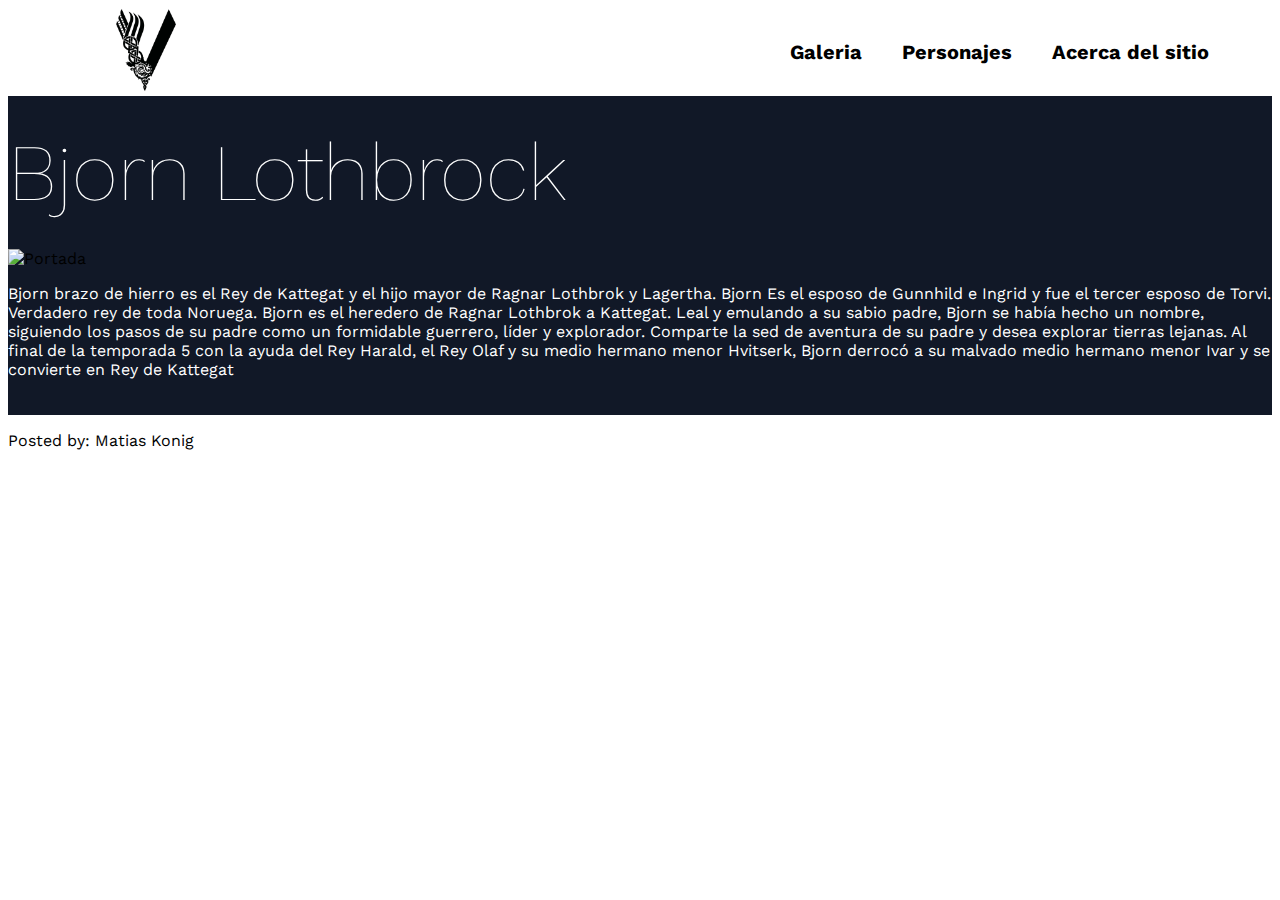
==== bjorn.html @ d9e32b03 "agregar proyecto" ====
<!DOCTYPE html>
<html lang="en">
<head>
    <link rel="stylesheet" type="text/css" href="CSS/Reset.css">
    <link rel="stylesheet" type="text/css" href="bjorn.css">
    <link rel="preconnect" href="https://fonts.googleapis.com">
    <link rel="preconnect" href="https://fonts.gstatic.com" crossorigin>
    <link href="https://fonts.googleapis.com/css2?family=Pridi:wght@200;300;400;500;600;700&family=Work+Sans:wght@600&display=swap" rel="stylesheet">
    <meta charset="UTF-8">
    <title>Vikingos</title>
</head>
<body>
    <header>
        <div>
          <a href="index.html"><img src="Imagenes/Logo.png" alt="Vikingos" class="logo"></a>
        </div>
        <nav>
          <ul class="list">
            <li><a href="index.html#galeria" class="link">Galeria</a></li>
            <li><a href="index.html#personajes" class="link">Personajes</a></li>
            <li><a href="#footer" class="link">Acerca del sitio</a></li>
          </ul>
        </nav>
      </header>

      <section class="primer-bloque">
        <article class="principal">
            <h1>Bjorn Lothbrock</h1>
            <img class="portada" src="imagenes/carrusel/bjorn2.jpg" alt="Portada" >
            <p>Bjorn brazo de hierro es el Rey de Kattegat y el hijo mayor de Ragnar Lothbrok y Lagertha. Bjorn Es el esposo de Gunnhild e Ingrid y fue el tercer esposo de Torvi.
             Verdadero rey de toda Noruega. Bjorn es el heredero de Ragnar Lothbrok a Kattegat. Leal y emulando a su sabio padre, Bjorn se había hecho un nombre, 
             siguiendo los pasos de su padre como un formidable guerrero, líder y explorador. Comparte la sed de aventura de su padre y desea explorar tierras lejanas.
             Al final de la temporada 5 con la ayuda del Rey Harald, el Rey Olaf y su medio hermano menor Hvitserk, Bjorn derrocó a su malvado medio hermano menor Ivar y 
             se convierte en Rey de Kattegat</p>
        </article>
      </section>

      <footer>
        <div id="footer">
            <p>Posted by: <span>Matias Konig</span></p>
        </div>
    </footer>
</body>
</html>
---- bjorn.css ----
body {
    font-family: 'work sans';
}

header {
    padding-right: 5%;
    padding-left: 5%;
    justify-content: space-between;
    display: flex;
    align-items: center;
    background-color: #ffffff;
}

header img {
    width: 150px;
}

.list {
    list-style: none;
    display: flex;
    align-items: center;
    gap: 40px;
  }
  .link {
    position: relative;
    display: inline-block;
    text-decoration: none;
    color: black;
    font-weight: 700;
    font-size: 20px;
  }

  .link::before,
  .link::after {
      content: '';
      position: absolute;
      left: 0;
      width: 100%;
      height: 2px;
      background-color: #111827;
      transform: scaleX(0);
      transition: transform 0.25s;
  }

  .link::before {
    top: -3px;
    transform-origin: left;
}

.link::after {
    bottom: -3px;
    transform-origin: right;
}

.link:hover::before,
.link:hover::after,
.active::before,
.active::after {
    transform: scaleX(1);
}

h1 {
    color: #fff;
    font-size: 5rem;
    font-weight: 100;
    margin-top: 30px;
    margin-bottom: 30px;
}

.primer-bloque{
    background-color:#111827;
    display: flex;
    align-items: center;
    justify-content: center;
    padding-bottom: 20px;
}

.principal{
    align-items: center;
    justify-content: center;
    padding-left: 0%;
    padding-right: 0%;
}


.principal p {
    color: #fff;
    font-size: 100%;
    align-items: center;
}

.principal img{
    width: 1000px ;
}
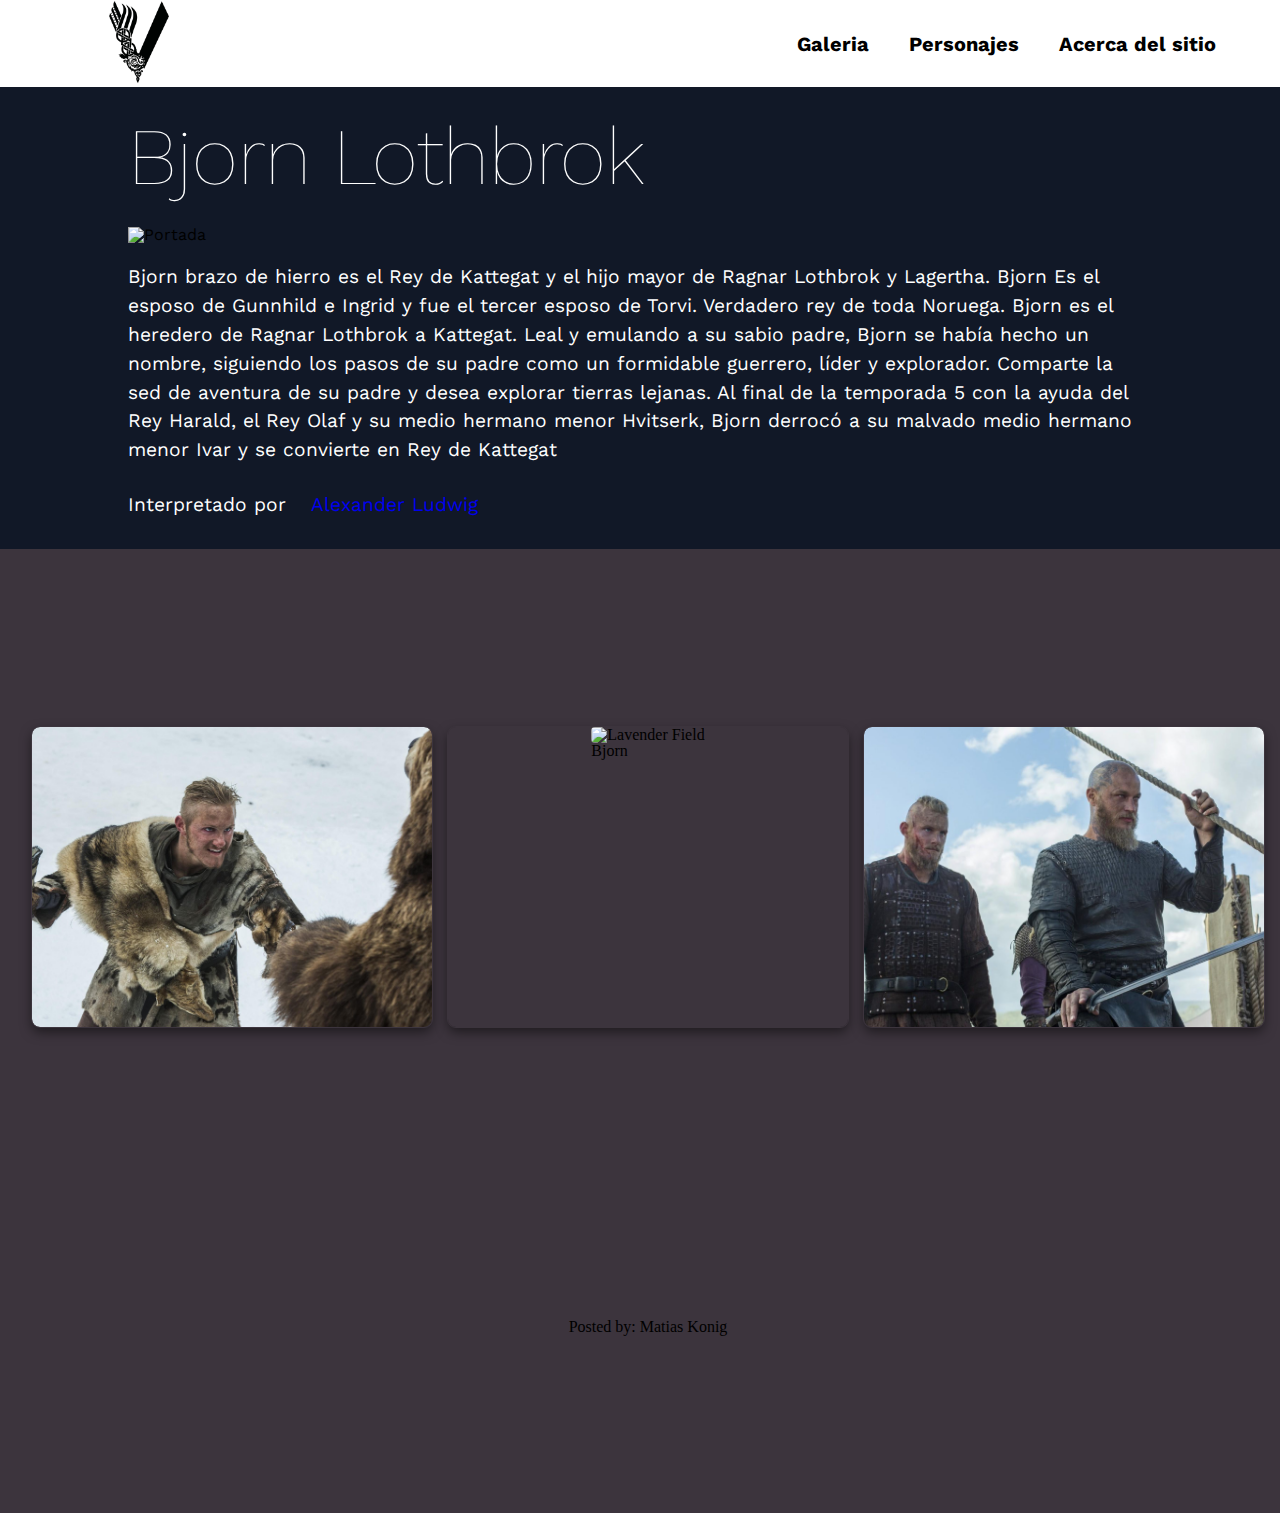
==== commit 836970e1: "actualizacion 1.0" ====
--- a/bjorn.html
+++ b/bjorn.html
@@ -1,8 +1,8 @@
 <!DOCTYPE html>
 <html lang="en">
 <head>
-    <link rel="stylesheet" type="text/css" href="CSS/Reset.css">
-    <link rel="stylesheet" type="text/css" href="bjorn.css">
+    <link rel="stylesheet" href="Reset.css">
+    <link rel="stylesheet" type="text/css" href="personajes.css">
     <link rel="preconnect" href="https://fonts.googleapis.com">
     <link rel="preconnect" href="https://fonts.gstatic.com" crossorigin>
     <link href="https://fonts.googleapis.com/css2?family=Pridi:wght@200;300;400;500;600;700&family=Work+Sans:wght@600&display=swap" rel="stylesheet">
@@ -25,15 +25,59 @@
 
       <section class="primer-bloque">
         <article class="principal">
-            <h1>Bjorn Lothbrock</h1>
+            <h1>Bjorn Lothbrok</h1>
             <img class="portada" src="imagenes/carrusel/bjorn2.jpg" alt="Portada" >
             <p>Bjorn brazo de hierro es el Rey de Kattegat y el hijo mayor de Ragnar Lothbrok y Lagertha. Bjorn Es el esposo de Gunnhild e Ingrid y fue el tercer esposo de Torvi.
              Verdadero rey de toda Noruega. Bjorn es el heredero de Ragnar Lothbrok a Kattegat. Leal y emulando a su sabio padre, Bjorn se había hecho un nombre, 
              siguiendo los pasos de su padre como un formidable guerrero, líder y explorador. Comparte la sed de aventura de su padre y desea explorar tierras lejanas.
              Al final de la temporada 5 con la ayuda del Rey Harald, el Rey Olaf y su medio hermano menor Hvitserk, Bjorn derrocó a su malvado medio hermano menor Ivar y 
              se convierte en Rey de Kattegat</p>
+             <div class="personaje">
+              <h3 class="actor">Interpretado por</h3>
+              <a href="https://es.wikipedia.org/wiki/Alexander_Ludwig" class="interprete">Alexander Ludwig</a>
+            </div>
         </article>
       </section>
+
+      <div class="galeria">
+        <div class="background">
+          <div class="gallery">
+            <article class="card">
+                <figure>
+                    <img
+                        src="Imagenes/carrusel/Bjorn (1).jpg"
+                        alt="Winter Forest"
+                    >
+                    <figcaption>
+                        <h3>Bjorn</h3>
+                    </figcaption>
+                </figure>
+            </article>
+            <article class="card">
+                <figure>
+                    <img
+                        src="Imagenes/carrusel/Bjorn2.jpg"
+                        alt="Lavender Field"
+                    >
+                    <figcaption>
+                        <h3>Bjorn</h3>
+                    </figcaption>
+                </figure>
+            </article>
+            <article class="card">
+                <figure>
+                    <img
+                        src="Imagenes/carrusel/bjornyRagnar (1).jpg"
+                        alt="Wooden Bridge"
+                    >
+                    <figcaption>
+                        <h3>Ragnar y Bjorn</h3>
+                    </figcaption>
+                </figure>
+            </article>
+            <!-- Pictures from Freepik -->
+        </div> 
+      </div>
 
       <footer>
         <div id="footer">
--- a/personajes.css
+++ b/personajes.css
@@ -0,0 +1,195 @@
+body {
+    font-family: 'work sans';
+}
+
+header {
+    padding-right: 5%;
+    padding-left: 5%;
+    justify-content: space-between;
+    display: flex;
+    align-items: center;
+    background-color: #ffffff;
+}
+
+header img {
+    width: 150px;
+}
+
+.list {
+    list-style: none;
+    display: flex;
+    align-items: center;
+    gap: 40px;
+  }
+  .link {
+    position: relative;
+    display: inline-block;
+    text-decoration: none;
+    color: black;
+    font-weight: 700;
+    font-size: 20px;
+  }
+
+  .link::before,
+  .link::after {
+      content: '';
+      position: absolute;
+      left: 0;
+      width: 100%;
+      height: 2px;
+      background-color: #111827;
+      transform: scaleX(0);
+      transition: transform 0.25s;
+  }
+
+  .link::before {
+    top: -3px;
+    transform-origin: left;
+}
+
+.link::after {
+    bottom: -3px;
+    transform-origin: right;
+}
+
+.link:hover::before,
+.link:hover::after,
+.active::before,
+.active::after {
+    transform: scaleX(1);
+}
+
+h1 {
+    color: #fff;
+    font-size: 5rem;
+    font-weight: 100;
+    margin-top: 30px;
+    margin-bottom: 30px;
+}
+
+.primer-bloque{
+    background-color:#111827;
+    display: flex;
+    align-items: center;
+    justify-content: center;
+    padding-bottom: 20px;
+}
+
+.principal{
+    align-items: center;
+    justify-content: center;
+    padding-left: 10%;
+    padding-right: 10%;
+}
+
+
+.principal p {
+    color: #fff;
+    font-size: 1.2em;
+    align-items: center;
+    line-height: 1.5em;
+
+}
+
+.principal img{
+    width: 1000px ;
+    padding-bottom: 20px;
+}
+
+.gen{
+    margin-right: 15px;
+}
+
+.personaje{
+    color: white;
+    display: flex;
+    padding-top: 30px;
+    padding-bottom: 15px;
+}
+
+.actor{
+    padding-right: 25px;
+    font-size: 1.2em;
+}
+
+.interprete{
+    display: flex;
+    align-items: center;
+    font-size: 1.2em;
+}
+
+ /*Galeria*/
+
+
+:root {
+    --background: #3C343D;
+    --background-border: #6B626C;
+}
+
+.galeria {
+    font-family: Poppins;
+    height: 100vh;
+    padding: 32px;
+    display: grid;
+    place-items: center;
+    background-color: var(--background);
+}
+
+.gallery {
+    display: flex;
+    background-color: var(--background);
+    gap: 16px;
+}
+
+.card {
+    display: flex;
+    justify-content: center;
+    position: relative;
+    left: 0px;
+    width: 400px;
+    height: 300px;
+    background-color: var(--background);
+    border-radius: 8px;
+    transition: 1000ms all;
+    transform-origin: center left;
+    box-shadow: 0 5px 12px rgba(0, 0, 0, 0.5);
+    outline: 1px solid var(--background);
+    overflow: hidden;
+}
+
+.card img {
+    height: 300px;
+    object-fit:cover;
+    border-radius: 4px;
+}
+
+.card:hover {
+    cursor: pointer;
+    transform: scale(1.15);
+}
+
+.card:hover figcaption {
+    font-size: 0.9rem;
+    position: absolute;
+    height: 80px;
+    width: 160px;
+    display: flex;
+    align-items: end;
+    background: linear-gradient(
+        to top, 
+        rgba(0, 0, 0, 0.9) 0%,
+        rgba(0, 0, 0, 0) 100%
+    );
+    color: white;
+    left: 0px;
+    bottom: 0px;
+    padding-left: 12px;
+    padding-bottom: 10px;
+}
+
+.card:hover ~ .card {
+    font-weight: bold;
+    cursor: pointer;
+    transform: translateX(50px);
+}
+
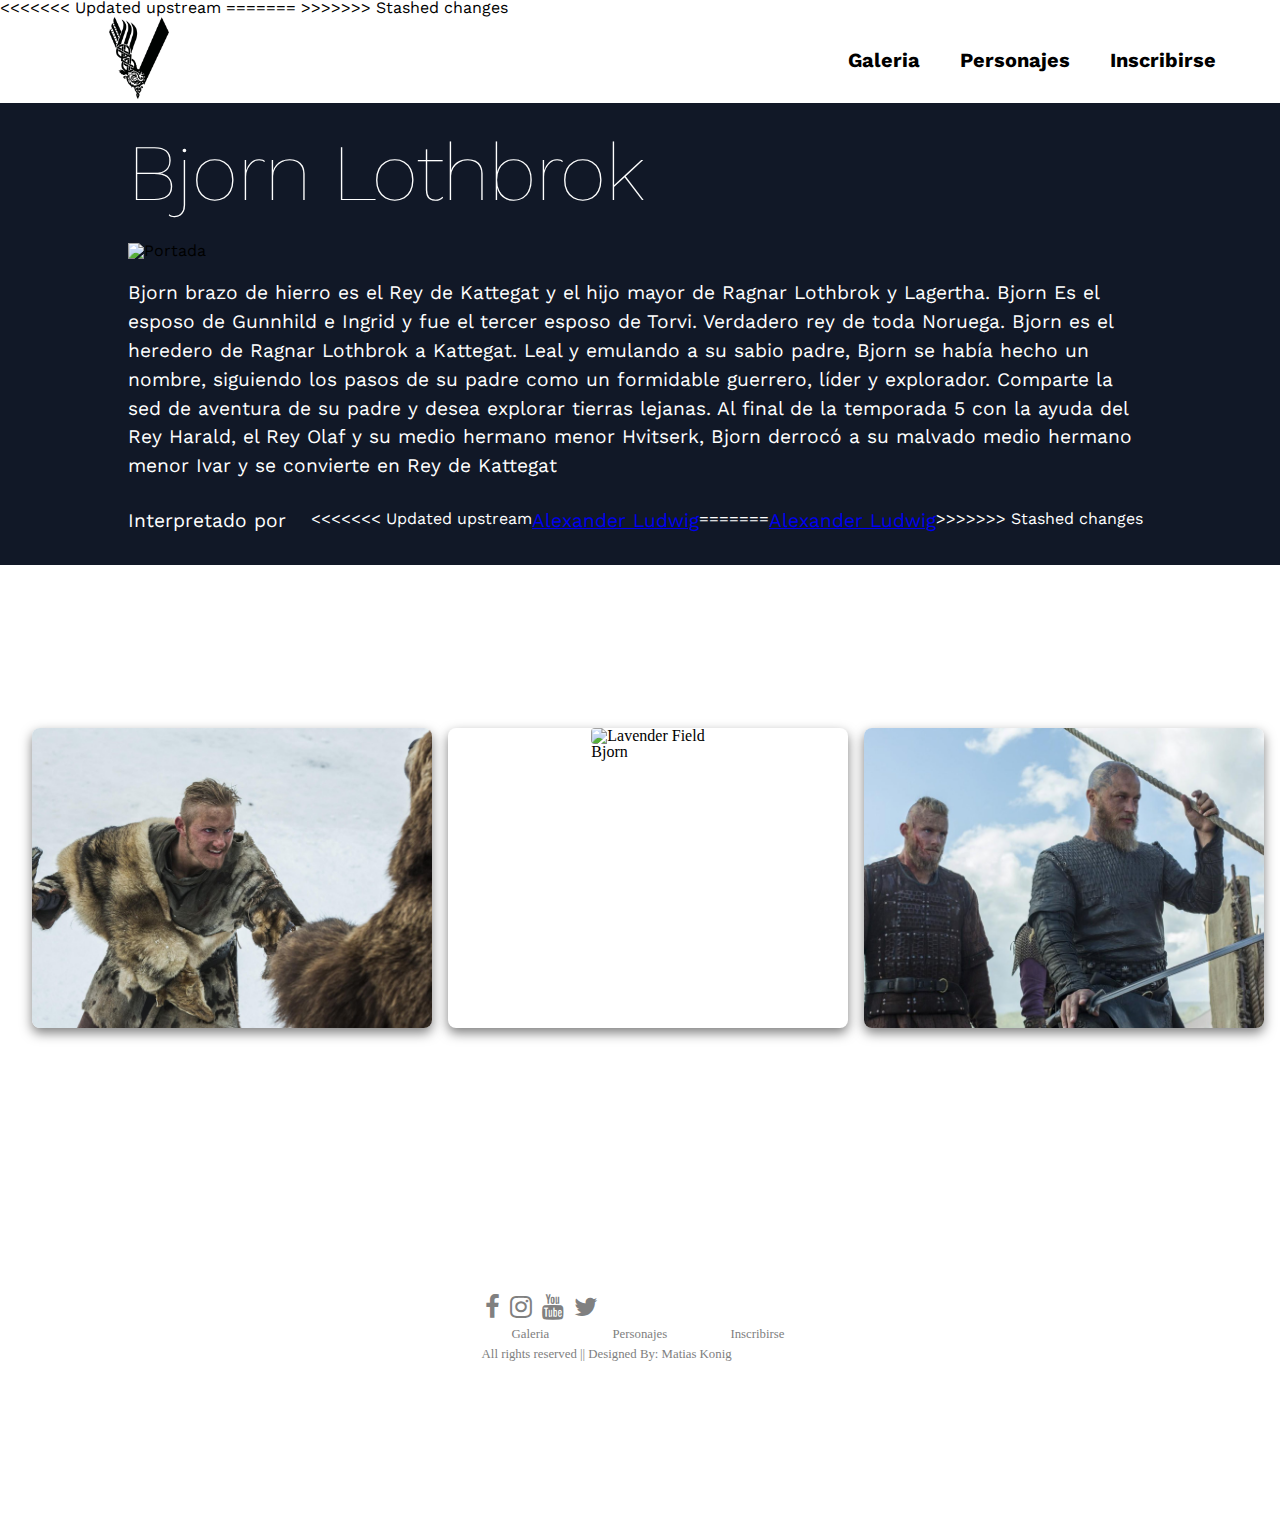
==== commit da586da5: "actualizacion 1.1" ====
--- a/bjorn.html
+++ b/bjorn.html
@@ -3,6 +3,10 @@
 <head>
     <link rel="stylesheet" href="Reset.css">
     <link rel="stylesheet" type="text/css" href="personajes.css">
+<<<<<<< Updated upstream
+=======
+    <link rel="stylesheet" href="https://cdnjs.cloudflare.com/ajax/libs/font-awesome/4.7.0/css/font-awesome.min.css">
+>>>>>>> Stashed changes
     <link rel="preconnect" href="https://fonts.googleapis.com">
     <link rel="preconnect" href="https://fonts.gstatic.com" crossorigin>
     <link href="https://fonts.googleapis.com/css2?family=Pridi:wght@200;300;400;500;600;700&family=Work+Sans:wght@600&display=swap" rel="stylesheet">
@@ -16,9 +20,9 @@
         </div>
         <nav>
           <ul class="list">
-            <li><a href="index.html#galeria" class="link">Galeria</a></li>
+            <li><a href="galeria.html" class="link">Galeria</a></li>
             <li><a href="index.html#personajes" class="link">Personajes</a></li>
-            <li><a href="#footer" class="link">Acerca del sitio</a></li>
+            <li><a href="inscribirse.html" class="link">Inscribirse</a></li>
           </ul>
         </nav>
       </header>
@@ -34,7 +38,11 @@
              se convierte en Rey de Kattegat</p>
              <div class="personaje">
               <h3 class="actor">Interpretado por</h3>
+<<<<<<< Updated upstream
               <a href="https://es.wikipedia.org/wiki/Alexander_Ludwig" class="interprete">Alexander Ludwig</a>
+=======
+              <a href="https://www.google.com/search?gs_ssp=eJzj4tLP1TcwqjDJizcwYPQSSMxJrUjMS0ktUsgpTSnPTAcAipAJ1g&q=alexander+ludwig&rlz=1C1ALOY_esAR1052AR1052&oq=alexander&gs_lcrp=EgZjaHJvbWUqDAgCEC4YQxixAxiKBTIGCAAQRRg5MgYIARBFGEAyDAgCEC4YQxixAxiKBTIPCAMQLhhDGIMBGLEDGIoFMg0IBBAuGIMBGLEDGIAEMgoIBRAuGLEDGIAEMgoIBhAuGLEDGIAEMgYIBxBFGD3SAQgzMDE2ajBqN6gCALACAA&sourceid=chrome&ie=UTF-8" class="interprete">Alexander Ludwig</a>
+>>>>>>> Stashed changes
             </div>
         </article>
       </section>
@@ -80,9 +88,26 @@
       </div>
 
       <footer>
-        <div id="footer">
-            <p>Posted by: <span>Matias Konig</span></p>
+        <div class="footer">
+        <div class="row">
+        <a href="#"><i class="fa fa-facebook"></i></a>
+        <a href="#"><i class="fa fa-instagram"></i></a>
+        <a href="#"><i class="fa fa-youtube"></i></a>
+        <a href="#"><i class="fa fa-twitter"></i></a>
         </div>
-    </footer>
+        
+        <div class="row">
+        <ul>
+        <li><a href="galeria.html">Galeria</a></li>
+        <li><a href="index.html#personajes">Personajes</a></li>
+        <li><a href="inscribirse.html">Inscribirse</a></li>
+        </ul>
+        </div>
+        
+        <div class="row">
+        All rights reserved || Designed By: Matias Konig
+        </div>
+        </div>
+        </footer>
 </body>
 </html>--- a/personajes.css
+++ b/personajes.css
@@ -113,11 +113,17 @@
 }
 
 .interprete{
+<<<<<<< Updated upstream
+=======
+    color: white;
+    text-decoration: underline;
+>>>>>>> Stashed changes
     display: flex;
     align-items: center;
     font-size: 1.2em;
 }
 
+<<<<<<< Updated upstream
  /*Galeria*/
 
 
@@ -192,4 +198,61 @@
     cursor: pointer;
     transform: translateX(50px);
 }
-
+=======
+
+
+.footer{
+    background:#000;
+    padding:30px 0px;
+    font-family: 'Play', sans-serif;
+    text-align:center;
+    }
+    
+    .footer .row{
+    width:100%;
+    margin:1% 0%;
+    padding:0.6% 0%;
+    color:gray;
+    font-size:0.8em;
+    }
+    
+    .footer .row a{
+    text-decoration:none;
+    color:gray;
+    transition:0.5s;
+    }
+    
+    .footer .row a:hover{
+    color:#fff;
+    }
+    
+    .footer .row ul{
+    width:100%;
+    }
+    
+    .footer .row ul li{
+    display:inline-block;
+    margin:0px 30px;
+    }
+    
+    .footer .row a i{
+    font-size:2em;
+    margin:0% 1%;
+    }
+    
+    @media (max-width:720px){
+    .footer{
+    text-align:left;
+    padding:5%;
+    }
+    .footer .row ul li{
+    display:block;
+    margin:10px 0px;
+    text-align:left;
+    }
+    .footer .row a i{
+    margin:0% 3%;
+    }
+    }
+>>>>>>> Stashed changes
+
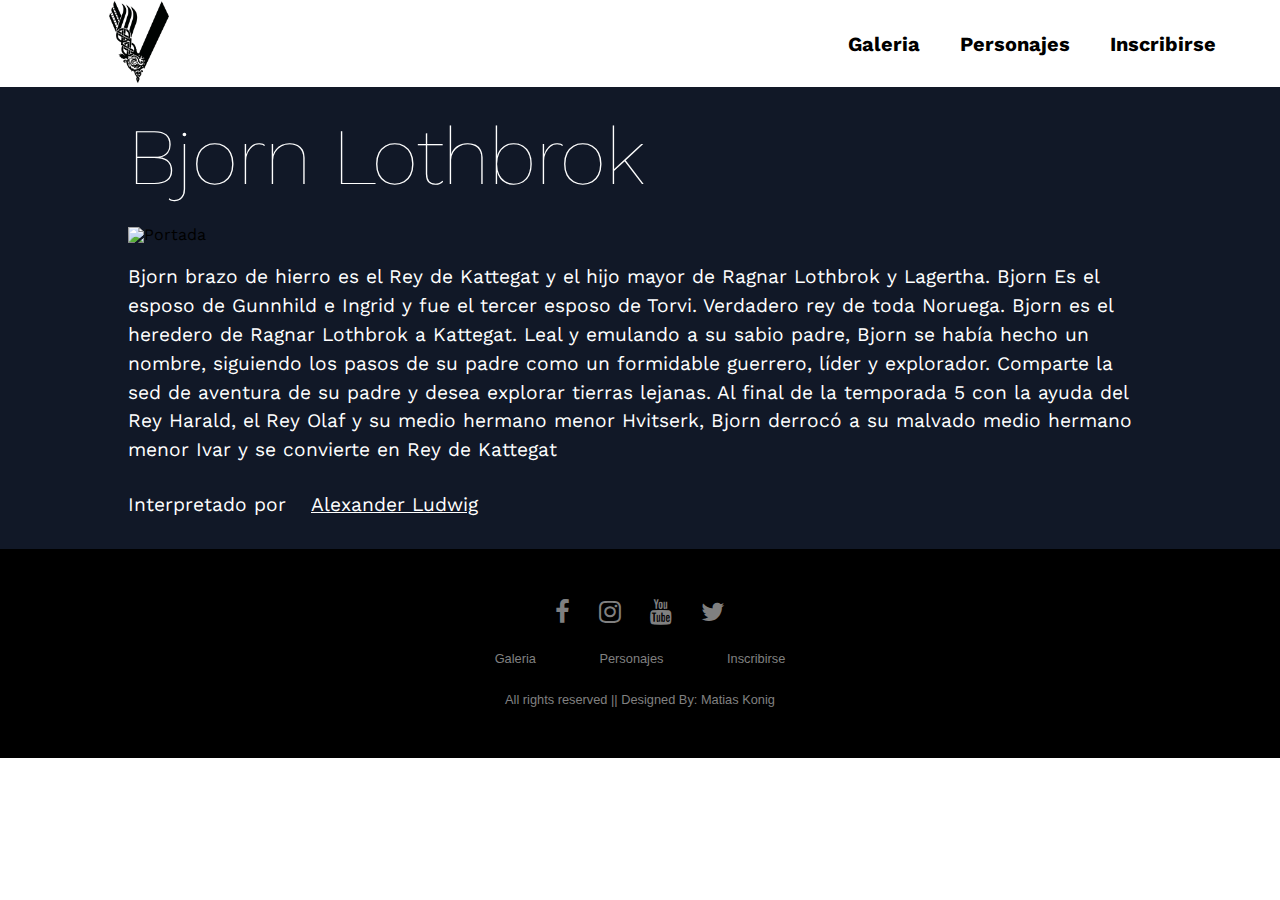
==== commit 823e533f: "actualizacion 1.2" ====
--- a/bjorn.html
+++ b/bjorn.html
@@ -3,10 +3,7 @@
 <head>
     <link rel="stylesheet" href="Reset.css">
     <link rel="stylesheet" type="text/css" href="personajes.css">
-<<<<<<< Updated upstream
-=======
     <link rel="stylesheet" href="https://cdnjs.cloudflare.com/ajax/libs/font-awesome/4.7.0/css/font-awesome.min.css">
->>>>>>> Stashed changes
     <link rel="preconnect" href="https://fonts.googleapis.com">
     <link rel="preconnect" href="https://fonts.gstatic.com" crossorigin>
     <link href="https://fonts.googleapis.com/css2?family=Pridi:wght@200;300;400;500;600;700&family=Work+Sans:wght@600&display=swap" rel="stylesheet">
@@ -38,54 +35,10 @@
              se convierte en Rey de Kattegat</p>
              <div class="personaje">
               <h3 class="actor">Interpretado por</h3>
-<<<<<<< Updated upstream
-              <a href="https://es.wikipedia.org/wiki/Alexander_Ludwig" class="interprete">Alexander Ludwig</a>
-=======
               <a href="https://www.google.com/search?gs_ssp=eJzj4tLP1TcwqjDJizcwYPQSSMxJrUjMS0ktUsgpTSnPTAcAipAJ1g&q=alexander+ludwig&rlz=1C1ALOY_esAR1052AR1052&oq=alexander&gs_lcrp=EgZjaHJvbWUqDAgCEC4YQxixAxiKBTIGCAAQRRg5MgYIARBFGEAyDAgCEC4YQxixAxiKBTIPCAMQLhhDGIMBGLEDGIoFMg0IBBAuGIMBGLEDGIAEMgoIBRAuGLEDGIAEMgoIBhAuGLEDGIAEMgYIBxBFGD3SAQgzMDE2ajBqN6gCALACAA&sourceid=chrome&ie=UTF-8" class="interprete">Alexander Ludwig</a>
->>>>>>> Stashed changes
             </div>
         </article>
       </section>
-
-      <div class="galeria">
-        <div class="background">
-          <div class="gallery">
-            <article class="card">
-                <figure>
-                    <img
-                        src="Imagenes/carrusel/Bjorn (1).jpg"
-                        alt="Winter Forest"
-                    >
-                    <figcaption>
-                        <h3>Bjorn</h3>
-                    </figcaption>
-                </figure>
-            </article>
-            <article class="card">
-                <figure>
-                    <img
-                        src="Imagenes/carrusel/Bjorn2.jpg"
-                        alt="Lavender Field"
-                    >
-                    <figcaption>
-                        <h3>Bjorn</h3>
-                    </figcaption>
-                </figure>
-            </article>
-            <article class="card">
-                <figure>
-                    <img
-                        src="Imagenes/carrusel/bjornyRagnar (1).jpg"
-                        alt="Wooden Bridge"
-                    >
-                    <figcaption>
-                        <h3>Ragnar y Bjorn</h3>
-                    </figcaption>
-                </figure>
-            </article>
-            <!-- Pictures from Freepik -->
-        </div> 
-      </div>
 
       <footer>
         <div class="footer">
--- a/personajes.css
+++ b/personajes.css
@@ -113,92 +113,13 @@
 }
 
 .interprete{
-<<<<<<< Updated upstream
-=======
     color: white;
     text-decoration: underline;
->>>>>>> Stashed changes
     display: flex;
     align-items: center;
     font-size: 1.2em;
 }
 
-<<<<<<< Updated upstream
- /*Galeria*/
-
-
-:root {
-    --background: #3C343D;
-    --background-border: #6B626C;
-}
-
-.galeria {
-    font-family: Poppins;
-    height: 100vh;
-    padding: 32px;
-    display: grid;
-    place-items: center;
-    background-color: var(--background);
-}
-
-.gallery {
-    display: flex;
-    background-color: var(--background);
-    gap: 16px;
-}
-
-.card {
-    display: flex;
-    justify-content: center;
-    position: relative;
-    left: 0px;
-    width: 400px;
-    height: 300px;
-    background-color: var(--background);
-    border-radius: 8px;
-    transition: 1000ms all;
-    transform-origin: center left;
-    box-shadow: 0 5px 12px rgba(0, 0, 0, 0.5);
-    outline: 1px solid var(--background);
-    overflow: hidden;
-}
-
-.card img {
-    height: 300px;
-    object-fit:cover;
-    border-radius: 4px;
-}
-
-.card:hover {
-    cursor: pointer;
-    transform: scale(1.15);
-}
-
-.card:hover figcaption {
-    font-size: 0.9rem;
-    position: absolute;
-    height: 80px;
-    width: 160px;
-    display: flex;
-    align-items: end;
-    background: linear-gradient(
-        to top, 
-        rgba(0, 0, 0, 0.9) 0%,
-        rgba(0, 0, 0, 0) 100%
-    );
-    color: white;
-    left: 0px;
-    bottom: 0px;
-    padding-left: 12px;
-    padding-bottom: 10px;
-}
-
-.card:hover ~ .card {
-    font-weight: bold;
-    cursor: pointer;
-    transform: translateX(50px);
-}
-=======
 
 
 .footer{
@@ -254,5 +175,4 @@
     margin:0% 3%;
     }
     }
->>>>>>> Stashed changes
 
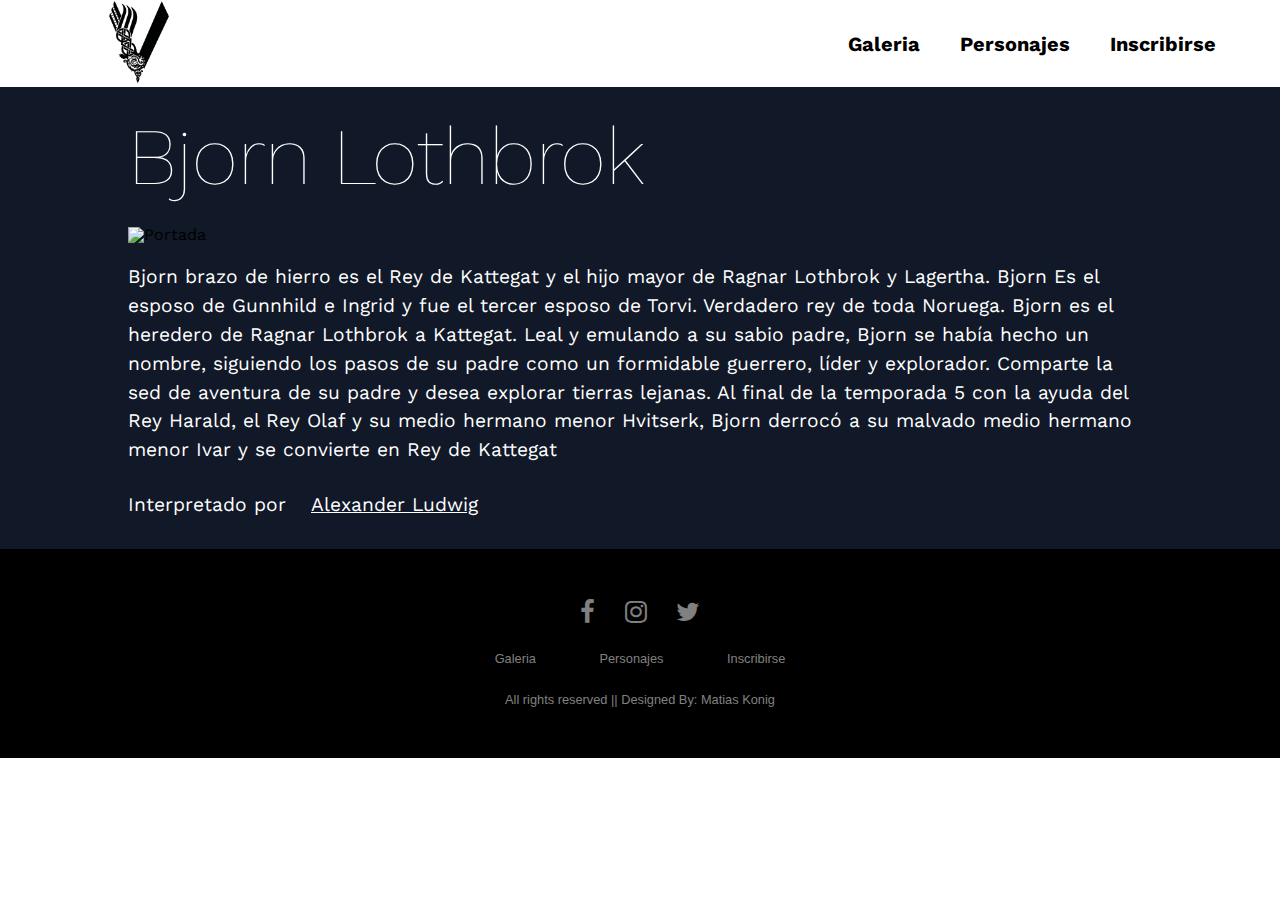
==== commit eee8eae2: "actualizacion 1.3" ====
--- a/bjorn.html
+++ b/bjorn.html
@@ -43,10 +43,9 @@
       <footer>
         <div class="footer">
         <div class="row">
-        <a href="#"><i class="fa fa-facebook"></i></a>
-        <a href="#"><i class="fa fa-instagram"></i></a>
-        <a href="#"><i class="fa fa-youtube"></i></a>
-        <a href="#"><i class="fa fa-twitter"></i></a>
+          <a href="https://www.facebook.com/Vikings"><i class="fa fa-facebook"></i></a>
+          <a href="https://www.instagram.com/historyvikings/"><i class="fa fa-instagram"></i></a>
+          <a href="https://twitter.com/HistoryVikings"><i class="fa fa-twitter"></i></a>
         </div>
         
         <div class="row">
